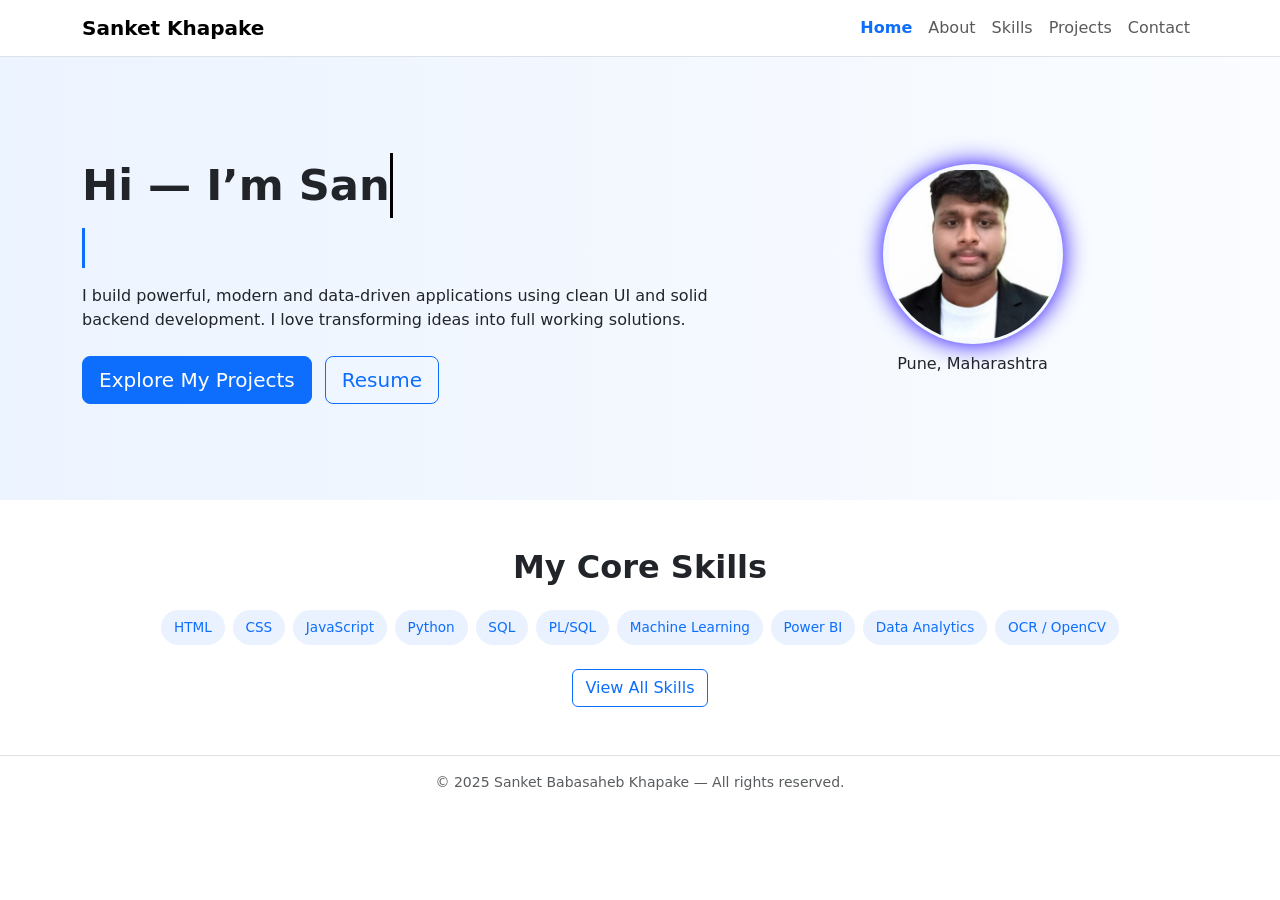
==== index.html @ 61b50630 "Add files via upload Personal Portfolio Website A clean and responsive portfolio website showcasing" ====
<!doctype html>
<html lang="en">
<head>
  <meta charset="utf-8">
  <meta name="viewport" content="width=device-width, initial-scale=1">
  <title>Home — Sanket Khapake</title>
  <link href="https://cdn.jsdelivr.net/npm/bootstrap@5.3.2/dist/css/bootstrap.min.css" rel="stylesheet">

  <style>
  body { 
    font-family: Inter, system-ui, sans-serif; 
  }

  .hero {
    padding: 6rem 0;
    background: linear-gradient(90deg, rgba(13,110,253,0.08), rgba(13,110,253,0.02));
  }

  .badge-skill {
    border-radius: 999px;
    padding: .45rem .8rem;
    background: #eaf1ff;
    color: #0d6efd;
    font-size: 0.85rem;
  }

  .profile-circle {
    width: 180px;
    height: 180px;
    border-radius: 50%;
    overflow: hidden;
    margin: 0 auto;
    border: 3px solid transparent;
    background: linear-gradient(45deg, #1e00ff);
    padding: 3px;
    box-shadow: 0 0 25px #1e00ff;
  }

  .profile-circle img {
    width: 100%;
    height: 100%;
    object-fit: cover;
  }

  /* Typing animation styles */
  #typingName {
    font-size: 2.7rem;
    font-weight: 700;
    white-space: nowrap;
    border-right: 3px solid black;
    width: fit-content;
    overflow: hidden;
  }

  #typingProfession {
    font-size: 1.25rem;
    color: #0d6efd;
    font-weight: 600;
    min-height: 40px;
    white-space: nowrap;
    border-right: 3px solid #0d6efd;
    width: fit-content;
    overflow: hidden;
    margin-top: 10px;
  }

  /* MOBILE RESPONSIVE FIXES */
  @media (max-width: 768px) {

    .hero {
      padding: 4.5rem 0;
      text-align: center;
    }

    #typingName {
      font-size: 2rem;
      white-space: normal;
      display: inline-block;
      line-height: 2.4rem;
    }

    #typingProfession {
      font-size: 1rem;
      white-space: normal;
      display: inline-block;
      line-height: 1.4rem;
    }

    .profile-circle {
      width: 150px;
      height: 150px;
    }

    .hero p {
      font-size: 0.95rem;
      padding: 0 1rem;
    }

    .btn-lg {
      width: 100%;
      margin-bottom: 10px;
    }

    .badge-skill {
      font-size: 0.75rem;
      padding: 0.35rem 0.7rem;
    }
  }

  /* EXTRA SMALL DEVICES */
  @media (max-width: 480px) {
    
    #typingName {
      font-size: 1.7rem;
      border-right-width: 2px;
    }

    #typingProfession {
      font-size: 0.9rem;
      border-right-width: 2px;
    }

    .profile-circle {
      width: 130px;
      height: 130px;
    }

    nav .navbar-brand {
      font-size: 1.1rem;
    }
  }
</style>

</head>
<body>

<!-- NAVBAR -->
<nav class="navbar navbar-expand-lg navbar-light bg-white border-bottom">
  <div class="container">
    <a class="navbar-brand fw-bold" href="index.html">Sanket Khapake</a>

    <button class="navbar-toggler" type="button" data-bs-toggle="collapse" data-bs-target="#navmenu">
      <span class="navbar-toggler-icon"></span>
    </button>

    <div class="collapse navbar-collapse" id="navmenu">
      <ul class="navbar-nav ms-auto">
        <li class="nav-item"><a class="nav-link active fw-bold text-primary" href="index.html">Home</a></li>
        <li class="nav-item"><a class="nav-link" href="about.html">About</a></li>
        <li class="nav-item"><a class="nav-link" href="skills.html">Skills</a></li>
        <li class="nav-item"><a class="nav-link" href="projects.html">Projects</a></li>
        <li class="nav-item"><a class="nav-link" href="contact.html">Contact</a></li>
      </ul>
    </div>
  </div>
</nav>

<!-- HERO SECTION -->
<header class="hero">
  <div class="container">
    <div class="row align-items-center">

      <div class="col-lg-7">

        <!-- Typing Name -->
        <div id="typingName"></div>

        <!-- Typing Professions -->
        <div id="typingProfession"></div>

        <p class="mb-4 mt-3">I build powerful, modern and data-driven applications using clean UI and solid backend development. I love transforming ideas into full working solutions.</p>

        <a href="projects.html" class="btn btn-primary btn-lg me-2">Explore My Projects</a>
        <a href="resume.pdf" target="_blank" class="btn btn-outline-primary btn-lg">Resume</a>

      </div>

      <div class="col-lg-5 text-center">
        <div class="profile-circle">
            <img src="profilepic.jpg" alt="My Image">
        </div>
        <p class="location mt-2">Pune, Maharashtra</p>
      </div>

    </div>
  </div>
</header>

<!-- QUICK SKILLS SUMMARY -->
<section class="py-5">
  <div class="container text-center">
    <h2 class="fw-bold mb-4">My Core Skills</h2>

    <div class="d-flex flex-wrap gap-2 justify-content-center">
      <span class="badge-skill">HTML</span>
      <span class="badge-skill">CSS</span>
      <span class="badge-skill">JavaScript</span>
      <span class="badge-skill">Python</span>
      <span class="badge-skill">SQL</span>
      <span class="badge-skill">PL/SQL</span>
      <span class="badge-skill">Machine Learning</span>
      <span class="badge-skill">Power BI</span>
      <span class="badge-skill">Data Analytics</span>
      <span class="badge-skill">OCR / OpenCV</span>
    </div>

    <a href="skills.html" class="btn btn-outline-primary mt-4">View All Skills</a>
  </div>
</section>

<!-- FOOTER -->
<footer class="py-3 bg-white border-top">
  <div class="container text-center text-muted small">
    © 2025 Sanket Babasaheb Khapake — All rights reserved.
  </div>
</footer>

<script src="https://cdn.jsdelivr.net/npm/bootstrap@5.3.2/dist/js/bootstrap.bundle.min.js"></script>

<!-- TYPING SCRIPT -->
<script>
  // Typing Name
  const nameText = "Hi — I’m Sanket Khapake";
  const nameElement = document.getElementById("typingName");
  let nameIndex = 0;

  function typeName() {
    if (nameIndex < nameText.length) {
      nameElement.textContent += nameText.charAt(nameIndex);
      nameIndex++;
      setTimeout(typeName, 90);
    } else {
      setTimeout(startProfessionTyping, 500);
    }
  }

  // Typing Professions Rotation
  const professions = [
    "Data Scientist Enthusiast",
    "AI/ML Enthusiast",
    "Full-Stack Developer"
  ];

  let profIndex = 0;
  let charIndex = 0;
  const professionElement = document.getElementById("typingProfession");

  function startProfessionTyping() {
    if (charIndex < professions[profIndex].length) {
      professionElement.textContent += professions[profIndex].charAt(charIndex);
      charIndex++;
      setTimeout(startProfessionTyping, 80);
    } else {
      setTimeout(deleteProfession, 1200);
    }
  }

  function deleteProfession() {
    if (charIndex > 0) {
      professionElement.textContent = professions[profIndex].substring(0, charIndex - 1);
      charIndex--;
      setTimeout(deleteProfession, 50);
    } else {
      profIndex = (profIndex + 1) % professions.length;
      setTimeout(startProfessionTyping, 200);
    }
  }

  // Start animation
  typeName();
</script>

</body>
</html>
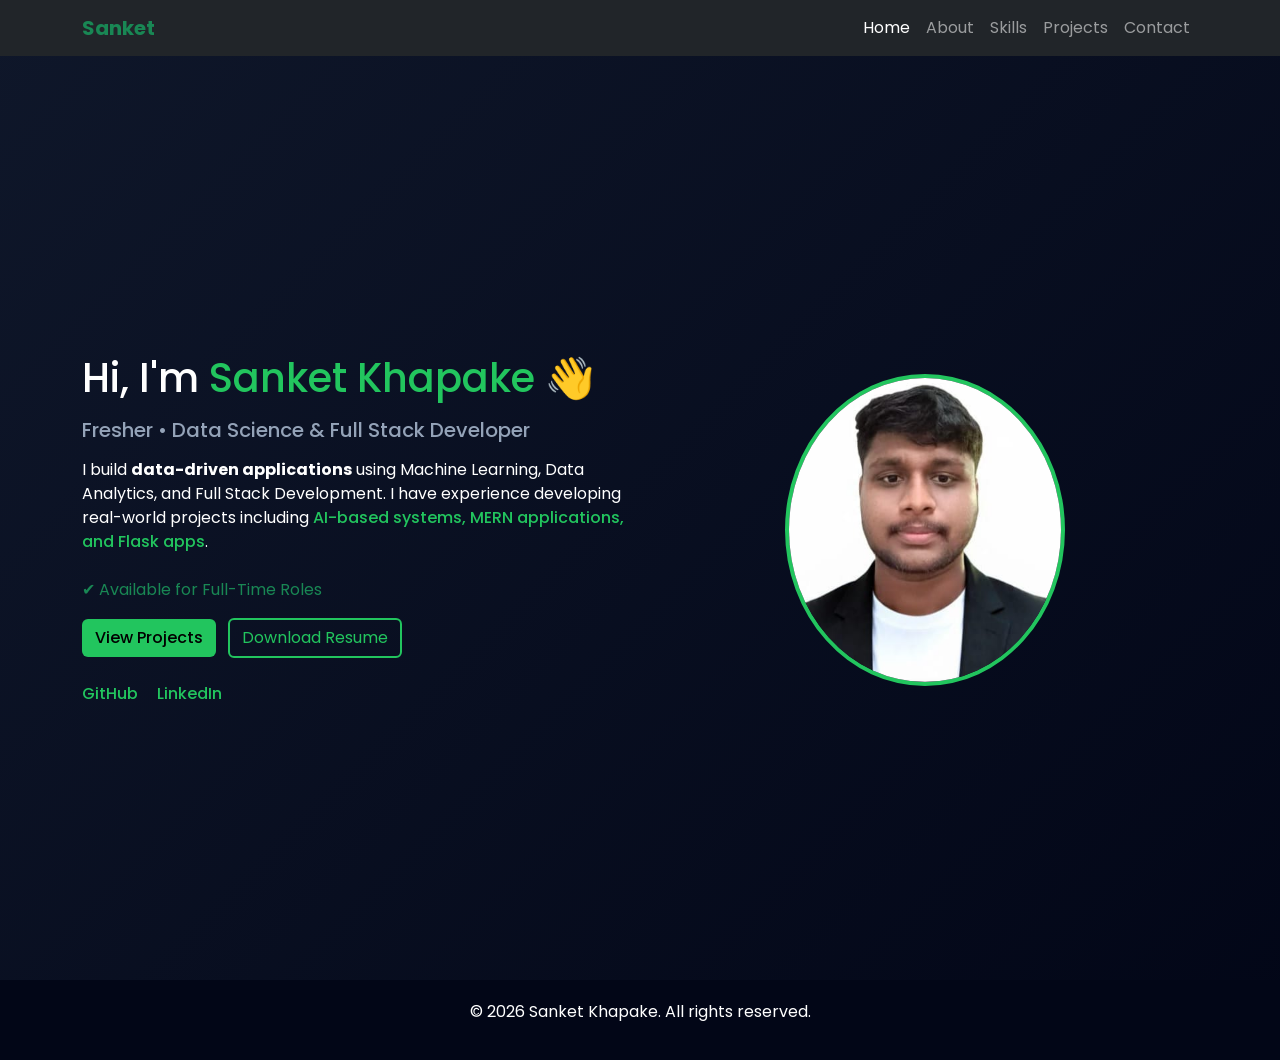
==== commit 57a62542: "Portfolio initial upload" ====
--- a/index.html
+++ b/index.html
@@ -1,274 +1,185 @@
-<!doctype html>
-<html lang="en">
-<head>
-  <meta charset="utf-8">
-  <meta name="viewport" content="width=device-width, initial-scale=1">
-  <title>Home — Sanket Khapake</title>
-  <link href="https://cdn.jsdelivr.net/npm/bootstrap@5.3.2/dist/css/bootstrap.min.css" rel="stylesheet">
-
-  <style>
-  body { 
-    font-family: Inter, system-ui, sans-serif; 
-  }
-
-  .hero {
-    padding: 6rem 0;
-    background: linear-gradient(90deg, rgba(13,110,253,0.08), rgba(13,110,253,0.02));
-  }
-
-  .badge-skill {
-    border-radius: 999px;
-    padding: .45rem .8rem;
-    background: #eaf1ff;
-    color: #0d6efd;
-    font-size: 0.85rem;
-  }
-
-  .profile-circle {
-    width: 180px;
-    height: 180px;
-    border-radius: 50%;
-    overflow: hidden;
-    margin: 0 auto;
-    border: 3px solid transparent;
-    background: linear-gradient(45deg, #1e00ff);
-    padding: 3px;
-    box-shadow: 0 0 25px #1e00ff;
-  }
-
-  .profile-circle img {
-    width: 100%;
-    height: 100%;
-    object-fit: cover;
-  }
-
-  /* Typing animation styles */
-  #typingName {
-    font-size: 2.7rem;
-    font-weight: 700;
-    white-space: nowrap;
-    border-right: 3px solid black;
-    width: fit-content;
-    overflow: hidden;
-  }
-
-  #typingProfession {
-    font-size: 1.25rem;
-    color: #0d6efd;
-    font-weight: 600;
-    min-height: 40px;
-    white-space: nowrap;
-    border-right: 3px solid #0d6efd;
-    width: fit-content;
-    overflow: hidden;
-    margin-top: 10px;
-  }
-
-  /* MOBILE RESPONSIVE FIXES */
-  @media (max-width: 768px) {
-
-    .hero {
-      padding: 4.5rem 0;
-      text-align: center;
-    }
-
-    #typingName {
-      font-size: 2rem;
-      white-space: normal;
-      display: inline-block;
-      line-height: 2.4rem;
-    }
-
-    #typingProfession {
-      font-size: 1rem;
-      white-space: normal;
-      display: inline-block;
-      line-height: 1.4rem;
-    }
-
-    .profile-circle {
-      width: 150px;
-      height: 150px;
-    }
-
-    .hero p {
-      font-size: 0.95rem;
-      padding: 0 1rem;
-    }
-
-    .btn-lg {
-      width: 100%;
-      margin-bottom: 10px;
-    }
-
-    .badge-skill {
-      font-size: 0.75rem;
-      padding: 0.35rem 0.7rem;
-    }
-  }
-
-  /* EXTRA SMALL DEVICES */
-  @media (max-width: 480px) {
-    
-    #typingName {
-      font-size: 1.7rem;
-      border-right-width: 2px;
-    }
-
-    #typingProfession {
-      font-size: 0.9rem;
-      border-right-width: 2px;
-    }
-
-    .profile-circle {
-      width: 130px;
-      height: 130px;
-    }
-
-    nav .navbar-brand {
-      font-size: 1.1rem;
-    }
-  }
-</style>
-
-</head>
-<body>
-
-<!-- NAVBAR -->
-<nav class="navbar navbar-expand-lg navbar-light bg-white border-bottom">
-  <div class="container">
-    <a class="navbar-brand fw-bold" href="index.html">Sanket Khapake</a>
-
-    <button class="navbar-toggler" type="button" data-bs-toggle="collapse" data-bs-target="#navmenu">
-      <span class="navbar-toggler-icon"></span>
-    </button>
-
-    <div class="collapse navbar-collapse" id="navmenu">
-      <ul class="navbar-nav ms-auto">
-        <li class="nav-item"><a class="nav-link active fw-bold text-primary" href="index.html">Home</a></li>
-        <li class="nav-item"><a class="nav-link" href="about.html">About</a></li>
-        <li class="nav-item"><a class="nav-link" href="skills.html">Skills</a></li>
-        <li class="nav-item"><a class="nav-link" href="projects.html">Projects</a></li>
-        <li class="nav-item"><a class="nav-link" href="contact.html">Contact</a></li>
-      </ul>
-    </div>
-  </div>
-</nav>
-
-<!-- HERO SECTION -->
-<header class="hero">
-  <div class="container">
-    <div class="row align-items-center">
-
-      <div class="col-lg-7">
-
-        <!-- Typing Name -->
-        <div id="typingName"></div>
-
-        <!-- Typing Professions -->
-        <div id="typingProfession"></div>
-
-        <p class="mb-4 mt-3">I build powerful, modern and data-driven applications using clean UI and solid backend development. I love transforming ideas into full working solutions.</p>
-
-        <a href="projects.html" class="btn btn-primary btn-lg me-2">Explore My Projects</a>
-        <a href="resume.pdf" target="_blank" class="btn btn-outline-primary btn-lg">Resume</a>
-
-      </div>
-
-      <div class="col-lg-5 text-center">
-        <div class="profile-circle">
-            <img src="profilepic.jpg" alt="My Image">
-        </div>
-        <p class="location mt-2">Pune, Maharashtra</p>
-      </div>
-
-    </div>
-  </div>
-</header>
-
-<!-- QUICK SKILLS SUMMARY -->
-<section class="py-5">
-  <div class="container text-center">
-    <h2 class="fw-bold mb-4">My Core Skills</h2>
-
-    <div class="d-flex flex-wrap gap-2 justify-content-center">
-      <span class="badge-skill">HTML</span>
-      <span class="badge-skill">CSS</span>
-      <span class="badge-skill">JavaScript</span>
-      <span class="badge-skill">Python</span>
-      <span class="badge-skill">SQL</span>
-      <span class="badge-skill">PL/SQL</span>
-      <span class="badge-skill">Machine Learning</span>
-      <span class="badge-skill">Power BI</span>
-      <span class="badge-skill">Data Analytics</span>
-      <span class="badge-skill">OCR / OpenCV</span>
-    </div>
-
-    <a href="skills.html" class="btn btn-outline-primary mt-4">View All Skills</a>
-  </div>
-</section>
-
-<!-- FOOTER -->
-<footer class="py-3 bg-white border-top">
-  <div class="container text-center text-muted small">
-    © 2025 Sanket Babasaheb Khapake — All rights reserved.
-  </div>
-</footer>
-
-<script src="https://cdn.jsdelivr.net/npm/bootstrap@5.3.2/dist/js/bootstrap.bundle.min.js"></script>
-
-<!-- TYPING SCRIPT -->
-<script>
-  // Typing Name
-  const nameText = "Hi — I’m Sanket Khapake";
-  const nameElement = document.getElementById("typingName");
-  let nameIndex = 0;
-
-  function typeName() {
-    if (nameIndex < nameText.length) {
-      nameElement.textContent += nameText.charAt(nameIndex);
-      nameIndex++;
-      setTimeout(typeName, 90);
-    } else {
-      setTimeout(startProfessionTyping, 500);
-    }
-  }
-
-  // Typing Professions Rotation
-  const professions = [
-    "Data Scientist Enthusiast",
-    "AI/ML Enthusiast",
-    "Full-Stack Developer"
-  ];
-
-  let profIndex = 0;
-  let charIndex = 0;
-  const professionElement = document.getElementById("typingProfession");
-
-  function startProfessionTyping() {
-    if (charIndex < professions[profIndex].length) {
-      professionElement.textContent += professions[profIndex].charAt(charIndex);
-      charIndex++;
-      setTimeout(startProfessionTyping, 80);
-    } else {
-      setTimeout(deleteProfession, 1200);
-    }
-  }
-
-  function deleteProfession() {
-    if (charIndex > 0) {
-      professionElement.textContent = professions[profIndex].substring(0, charIndex - 1);
-      charIndex--;
-      setTimeout(deleteProfession, 50);
-    } else {
-      profIndex = (profIndex + 1) % professions.length;
-      setTimeout(startProfessionTyping, 200);
-    }
-  }
-
-  // Start animation
-  typeName();
-</script>
-
-</body>
-</html>
+<!DOCTYPE html>
+<html lang="en">
+<head>
+    <meta charset="UTF-8">
+    <meta name="viewport" content="width=device-width, initial-scale=1.0">
+
+    <!-- SEO -->
+    <meta name="description" content="Sanket Khapake Portfolio - Data Science, Analytics, and Full Stack Developer">
+    <meta name="keywords" content="Sanket Khapake, Portfolio, Data Science, MERN Stack, Machine Learning">
+
+    <title>Sanket Khapake | Portfolio</title>
+
+    <!-- Bootstrap -->
+    <link href="https://cdn.jsdelivr.net/npm/bootstrap@5.3.3/dist/css/bootstrap.min.css" rel="stylesheet">
+
+    <!-- Google Font -->
+    <link href="https://fonts.googleapis.com/css2?family=Poppins:wght@300;400;600;700&display=swap" rel="stylesheet">
+
+    <style>
+        body {
+            font-family: 'Poppins', sans-serif;
+            background: linear-gradient(135deg, #0f172a, #020617);
+            color: white;
+            padding-top: 80px;
+        }
+
+        .hero {
+            min-height: 100vh;
+            display: flex;
+            align-items: center;
+        }
+
+        .gradient-text {
+            color: #22c55e;
+        }
+
+        .btn-main {
+            background: #22c55e;
+            color: black;
+            font-weight: 500;
+        }
+
+        .btn-main:hover {
+            background: #16a34a;
+        }
+
+        .btn-outline-main {
+            border: 2px solid #22c55e;
+            color: #22c55e;
+        }
+
+        .btn-outline-main:hover {
+            background: #22c55e;
+            color: black;
+        }
+
+        .profile-img {
+            width: 280px;
+            border-radius: 50%;
+            border: 4px solid #22c55e;
+            transition: 0.3s;
+        }
+
+        .profile-img:hover {
+            transform: scale(1.05);
+        }
+
+        .social-links a {
+            margin-right: 15px;
+            color: #22c55e;
+            text-decoration: none;
+            font-weight: 500;
+        }
+
+        .social-links a:hover {
+            text-decoration: underline;
+        }
+
+        footer {
+            background: #020617;
+            padding: 20px;
+            text-align: center;
+        }
+
+        .text-secondary {
+            color: #94a3b8 !important;
+        }
+
+        .highlight {
+            color: #22c55e;
+            font-weight: 500;
+        }
+    </style>
+</head>
+
+<body>
+
+<!-- NAVBAR -->
+<nav class="navbar navbar-expand-lg navbar-dark bg-dark fixed-top">
+    <div class="container">
+
+        <a class="navbar-brand fw-bold text-success" href="#">Sanket</a>
+
+        <button class="navbar-toggler" type="button" data-bs-toggle="collapse" data-bs-target="#navbarNav">
+            <span class="navbar-toggler-icon"></span>
+        </button>
+
+        <div class="collapse navbar-collapse" id="navbarNav">
+            <ul class="navbar-nav ms-auto">
+
+                <li class="nav-item"><a class="nav-link active" href="#">Home</a></li>
+                <li class="nav-item"><a class="nav-link" href="sections/about.html">About</a></li>
+                <li class="nav-item"><a class="nav-link" href="sections/skills.html">Skills</a></li>
+                <li class="nav-item"><a class="nav-link" href="sections/projects.html">Projects</a></li>
+                <li class="nav-item"><a class="nav-link" href="sections/contact.html">Contact</a></li>
+
+            </ul>
+        </div>
+
+    </div>
+</nav>
+
+<!-- HERO -->
+<section class="hero">
+    <div class="container">
+        <div class="row align-items-center">
+
+            <!-- LEFT -->
+            <div class="col-lg-6 text-center text-lg-start">
+
+                <h1 class="mb-3">
+                    Hi, I'm <span class="gradient-text">Sanket Khapake</span> 👋
+                </h1>
+
+                <h5 class="text-secondary mb-3">
+                    Fresher • Data Science & Full Stack Developer
+                </h5>
+
+                <p class="mb-4">
+                    I build <strong>data-driven applications</strong> using Machine Learning, 
+                    Data Analytics, and Full Stack Development.  
+                    I have experience developing real-world projects including 
+                    <span class="highlight">AI-based systems, MERN applications, and Flask apps</span>.
+                </p>
+
+                <p class="text-success">
+                    ✔ Available for Full-Time Roles
+                </p>
+
+                <div class="mb-4">
+                    <a href="sections/projects.html" class="btn btn-main me-2">
+                        View Projects
+                    </a>
+
+                    <a href="assets/resume/Sanket_Resume.pdf" class="btn btn-outline-main" download>
+                        Download Resume
+                    </a>
+                </div>
+
+                <div class="social-links">
+                    <a href="https://github.com/san7499" target="_blank">GitHub</a>
+                    <a href="https://www.linkedin.com/in/sanket-khapake/" target="_blank">LinkedIn</a>
+                </div>
+
+            </div>
+
+            <!-- RIGHT -->
+            <div class="col-lg-6 text-center mt-5 mt-lg-0">
+                <img src="assets/images/profile.jpeg" class="profile-img" alt="Sanket Profile">
+            </div>
+
+        </div>
+    </div>
+</section>
+
+<!-- FOOTER -->
+<footer>
+    <p>© 2026 Sanket Khapake. All rights reserved.</p>
+</footer>
+
+<!-- Bootstrap -->
+<script src="https://cdn.jsdelivr.net/npm/bootstrap@5.3.3/dist/js/bootstrap.bundle.min.js"></script>
+
+</body>
+</html>
